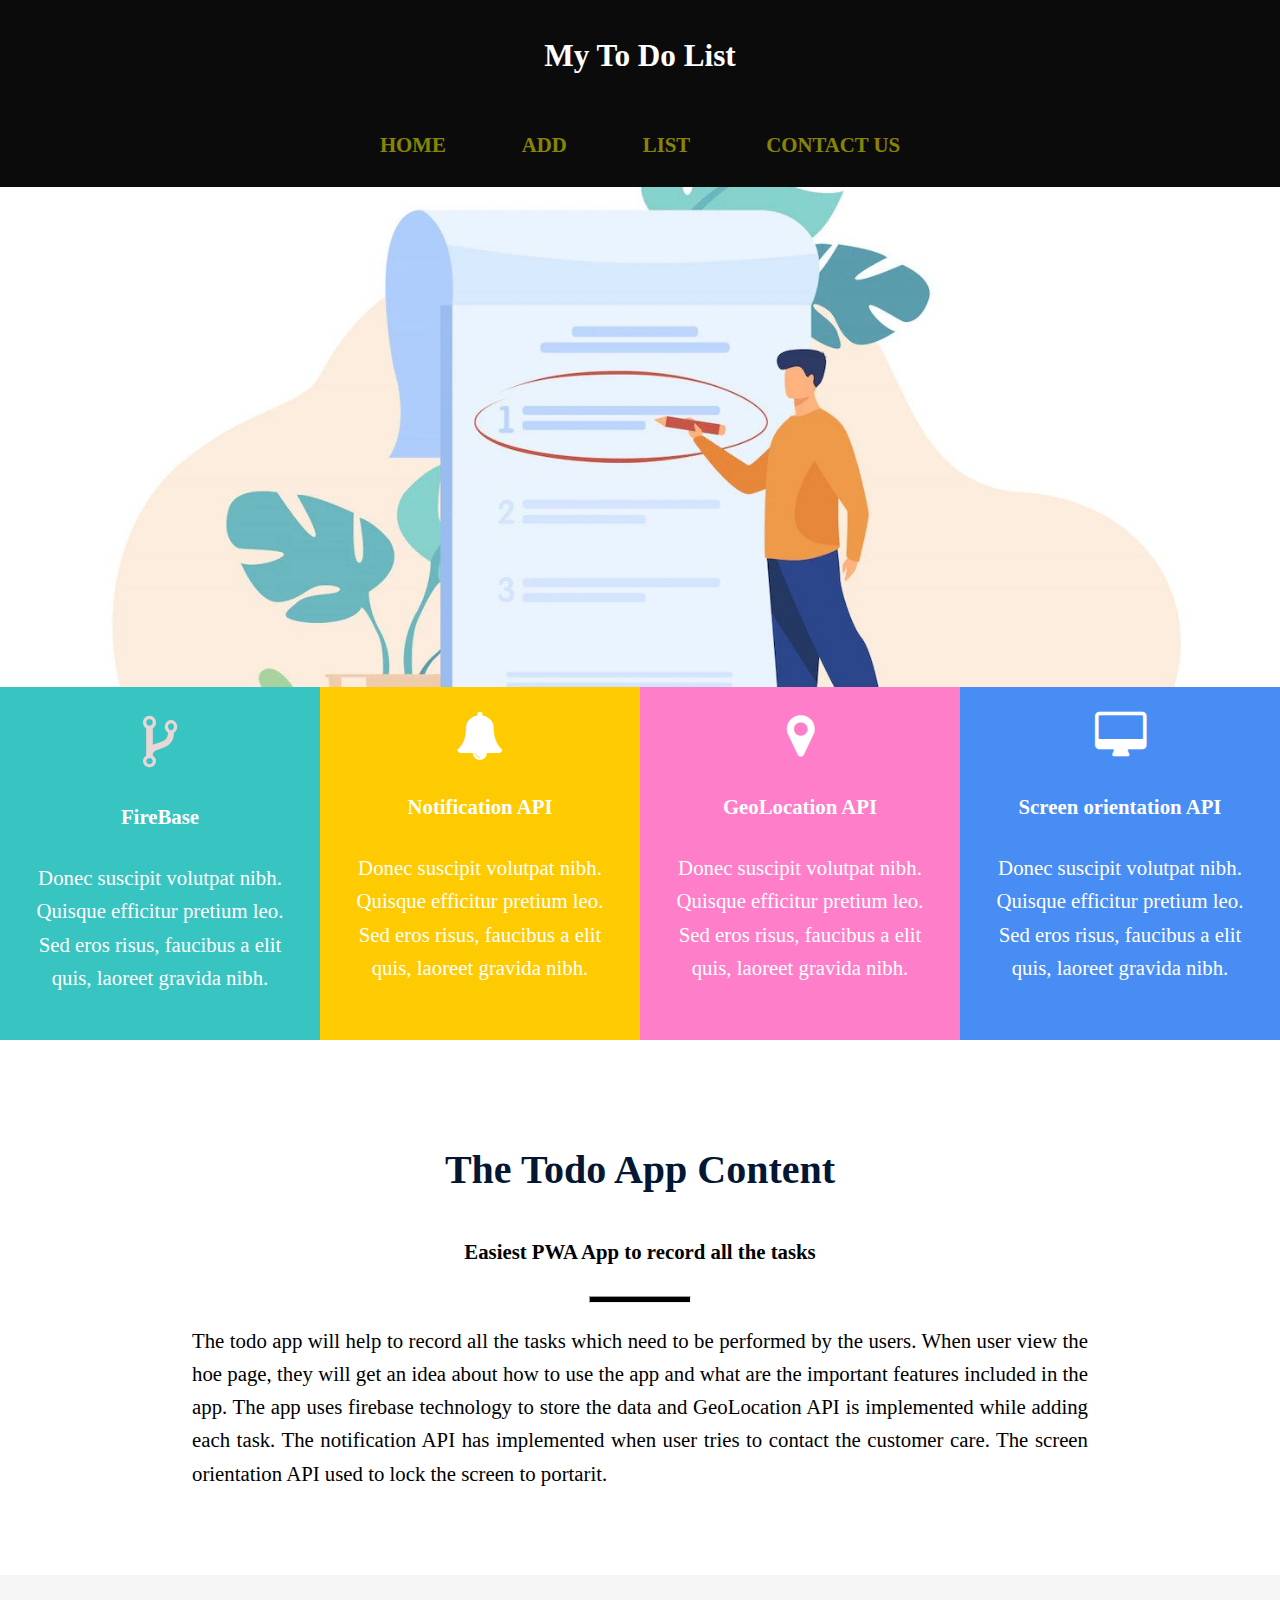
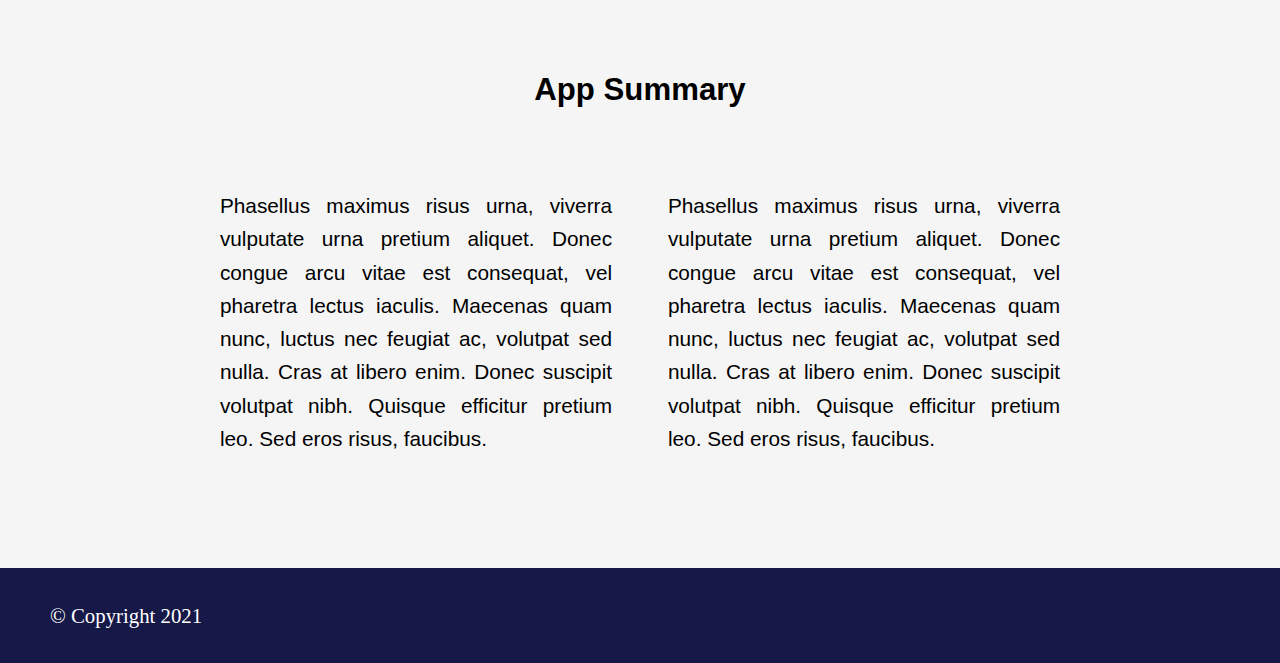
==== index.html @ f9888567 "commit" ====
<!DOCTYPE html>
<html lang="en">
  <head>
    <meta charset="UTF-8" />
    <meta http-equiv="X-UA-Compatible" content="IE=edge" />
    <meta
      name="viewport"
      content="width=device-width, initial-scale=1.0,user-scalable=no"
    />
    <title>Song with featured Artist</title>
    <link rel="manifest" href="manifest.json" />
    <link rel="stylesheet" href="css/style.css" />
    <meta name="apple-mobile-web-app-capable" content="yes" />
    <meta name="apple-mobile-web-app-status-bar-style" content="black" />

    <link rel="apple-touch-icon" sizes="180x180" href="/apple-touch-icon.png">
  <link rel="icon" type="image/png" sizes="32x32" href="/favicon-32x32.png">
  <link rel="icon" type="image/png" sizes="16x16" href="/favicon-16x16.png">
  <link rel="manifest" href="/site.webmanifest">
  <link rel="mask-icon" href="/safari-pinned-tab.svg" color="#5bbad5">
  <meta name="msapplication-TileColor" content="#da532c">
  <meta name="msapplication-TileImage" content="/mstile-144x144.png">
  <meta name="theme-color" content="#ffffff">
  <link rel="stylesheet" href="https://cdnjs.cloudflare.com/ajax/libs/font-awesome/4.7.0/css/font-awesome.min.css">
  </head>
  <body>
    <div id="myDIV" class="header">
      <h2>My To Do List</h2>
      <div class="nav-container">
     
    
        <nav class="top-nav">
          <ul>
            <li><a href="index.html">Home</a></li>
            <li><a href="pages/add/index.html">Add</a></li>
            <li><a href="pages/list/index.html">List</a></li>
            <li><a href="pages/contactus/index.html">Contact Us</a></li>
          </ul>
        </nav>
      </div>
    </div>
    
   
      <header class="hero">
        <article class="banner__description">
       
         
        
        </article>
      </header>
      <main class="main-content">
        <section id="servicesSection">
          <div id="services-container">
            <div class="servicesBlock1">
              <i class="fa fa-code-fork" style="font-size:60px;color:rgb(233, 215, 215);"></i>
              <br />
  
              <h4>FireBase</h4>
              <p>
                Donec suscipit volutpat nibh. Quisque efficitur pretium leo. Sed
                eros risus, faucibus a elit quis, laoreet gravida nibh.
              </p>
            </div>
            <div class="servicesBlock2">
              <i
                class="fa fa-bell"
                style="font-size: 48px; color: white; text-align: center"
              ></i>
              <br />
  
              <h4>Notification API</h4>
              <p>
                Donec suscipit volutpat nibh. Quisque efficitur pretium leo. Sed
                eros risus, faucibus a elit quis, laoreet gravida nibh.
              </p>
            </div>
            <div class="servicesBlock3">
              <i
                class="fa fa-map-marker"
                style="font-size: 48px; color: white; text-align: center"
              ></i>
              <br />
  
              <h4>GeoLocation API</h4>
              <p>
                Donec suscipit volutpat nibh. Quisque efficitur pretium leo. Sed
                eros risus, faucibus a elit quis, laoreet gravida nibh.
              </p>
            </div>
            <div class="servicesBlock4">
              <i
                class="fa fa-desktop"
                style="font-size: 48px; color: white; text-align: center"
              ></i>
              <h4>Screen orientation API</h4>
              <p>
                Donec suscipit volutpat nibh. Quisque efficitur pretium leo. Sed
                eros risus, faucibus a elit quis, laoreet gravida nibh.
              </p>
            </div>
          </div>
        </section>
        <section id="welcomeSection">
          <h2>The Todo App Content 
           </h2>
           <h4> Easiest PWA App to record all the tasks</h4>
          <hr id="HorizontalLine" />
          <p>

The todo app will help to record all the tasks which need to be performed by the users. When user view the hoe page, they will get an idea about how to use the app and what are the important features included in the app. 
The app uses firebase technology to store the data and GeoLocation API is implemented while adding each task. The notification API has implemented when user tries to contact the customer care. The screen orientation API used to lock the screen to portarit.
        
          </p>
        </section>
      
        <section id="enrollSection">
          <h2>App Summary </h2>
          <div id="enroll-container">
            <div class="enrollSectionBlock1">
              <p>
                Phasellus maximus risus urna, viverra vulputate urna pretium
                aliquet. Donec congue arcu vitae est consequat, vel pharetra
                lectus iaculis. Maecenas quam nunc, luctus nec feugiat ac,
                volutpat sed nulla. Cras at libero enim. Donec suscipit volutpat
                nibh. Quisque efficitur pretium leo. Sed eros risus, faucibus.
              </p>
            </div>
            <div class="enrollSectionBlock1">
              <p>
                Phasellus maximus risus urna, viverra vulputate urna pretium
                aliquet. Donec congue arcu vitae est consequat, vel pharetra
                lectus iaculis. Maecenas quam nunc, luctus nec feugiat ac,
                volutpat sed nulla. Cras at libero enim. Donec suscipit volutpat
                nibh. Quisque efficitur pretium leo. Sed eros risus, faucibus.
              </p>
            </div>
          </div>
        </section>
  
      
      </main>
  
      
      <footer>
        <p>&copy; Copyright 2021</p>
        </footer>
    
   
    <script src="js/site.js"></script>
  </body>
</html>
---- css/style.css ----
body {
    margin: 0;
    padding: 0;
    font: 100%/1.6 "roboto", san-serif;
    font-size: 1.3em;
    }
    
    .nav-container {
      display: block;
      flex-direction: row;
     
      align-items: center;
    }
    
    #mainHead {
      font-family: "Pacifico", cursive;
      color: #292b75;
      font-size: 2.5em;
      text-align: center;
    }
    
    .top-nav {
      width: 100%;
      height: 20%;
      
    }
    
    .nav-container ul {
      padding: 0;
    }
    
    .nav-container li {
      list-style: none;
      margin: 20px 0;
      text-align: center;
    }
    
    .nav-container a {
      text-decoration: none;
      text-transform: uppercase;
      color:#ffff00;
      padding: 10px;
      font-weight: bold;
      opacity: 0.5;
      transition: opacity 5s;
    }
    .nav-container a:hover {
      color: white;
    }
  form{
    align-items: flex-start;
    border: 2px solid black;
    margin: 10px 40px;
    padding: 2%
  }
  .header {
    background-color: #0c0b0b;
   padding: 5px;
    color: white;
    text-align: center;
  }
  
  /* Clear floats after the header */
  .header:after {
    content: "";
    display: table;
    clear: both;
  }
  #agreeBtnMessage{
    margin: 2px;
    border-color: #00cc33;
    color: #00cc33;
    margin-left: 40px;
  }
  #agreeBtnMessage p{
   
    color: #00cc33;
    padding: 10px;
    font-weight: bold;
  } 
  .required:after {
    content: " *";
    color: red;
  }
  #disagreeBtnMessage {
    border-color: #c00;
    color: #c00;
    font-weight: bold;
    margin-left: 40px;
  }
  #game-add-failed {
    border-color: #c00;
    color: #c00;
    margin-left: 40px;
  }
  #notificationForm
  {
    align-items: flex-start;
    border: 2px solid black;
    margin: 10px 40px;
    padding: 2%
  }
  [type="submit"] {
    font-family: "Montserrat", Arial, Helvetica, sans-serif;
    width: 10%;
    /* background: #cc6666; */
    background: cornflowerblue;
    border-radius: 5px;
    border: 0;
    cursor: pointer;
    color: white;
    font-size: 15px;
    height: 30px;
    margin-left: 35px;
   align-items:flex-end;
    
  }
  #show
  {
    font-family: "Montserrat", Arial, Helvetica, sans-serif;
    width: 90px;
    /* background: #cc6666; */
    background: cornflowerblue;
    border-radius: 5px;
    border: 0;
    cursor: pointer;
    color: white;
    font-size: 15px;
    height: 30px;
    margin-left: 55px;
   align-items:flex-end;
  }
  /* filter */
  .game-filter {
    display: flex;
    flex-wrap: wrap;
  }
  
  .game-filter label {
    display: block;
    font-size: 15px;
    line-height: 20px;
    width: 100%;
  }
  
  .game-filter select {
    width: 200px;
    font-size: 19px;
    padding: 5px 10px;
    box-sizing: border-box;
  }
  
  .game-filter  button {
    font-size: 19px;
    width: 120px;
    height: 40px;
    margin: 0 0 0 10px;
  }
  
  /* Items */
  .game-item {
    background-color: #fff;
    padding: 15px;
    border: solid 1px #aaa;
    margin-top: 10px;
  }
  
  .game-item span {
    color: #777;
    font-size: 19px;
    font-weight: normal;
    margin-top: 10px;
  }
  
  .game-item h3 {
    color: #008080;
    font-size: 26px;
    margin: 0;
    padding: 0;
  }
  
  .game-item div {
    color: #333;
    font-size: 19px;
    margin: 10px 0;
  }
  
  .game-item div b {
    font-size: 17px;
  }
  
  /* Button */
  .game-item button {
    display: inline-block;
    font-size: 17px;
    width: 160px;
    height: 40px;
    margin: 0 10px 0 0;
  }
  .modal-content {
    background-color: #fefefe;
    margin: 5px auto; /* 15% from the top and centered */
    border: 1px solid #888;
    width: 80%; 
    display: block;/* Could be more or less, depending on screen size */
  }
  
  #notificationHeader{
    text-align: center;
  }
  #pushBtn
  {
    margin-left: 40px;
    height: 40px;
    background-color: cornflowerblue;
    font-size: 16px;
    color: #fff;
    padding: 10px;
  }
  header,
  footer,
  nav,
  main,
  section {
    display: block;
  }
  
  body {
    margin: 0;
    padding: 0;
    font: 100%/1.6 "roboto", san-serif;
    font-size: 1.3em;
  }
  
  
  
  
  
  .nav-container {
    display: flex;
    flex-direction: column;
   
    align-items: center;
  }
  
  #mainHead {
    font-family: "Pacifico", cursive;
    color: #292b75;
    font-size: 2.5em;
  }
  
  .top-nav {
    width: 65%;
  }
  
  .nav-container ul {
    padding: 0;
  }
  
  .nav-container li {
    list-style: none;
    margin: 20px 0;
    text-align: center;
  }
  
  .nav-container a {
    text-decoration: none;
    text-transform: uppercase;
    color: #ffff00;
    padding: 10px;
    font-weight: bold;
    opacity: 0.5;
    transition: opacity 5s;
  }
  .nav-container a:hover {
    color: #38c4c1;
  }
  .hero {
    background: 
      url("../Images/TodoappHome.jpg");
    width: 100%;
    background-size: cover;
    background-position: center;
    height: 500px;
    display: flex;
    align-items: center;
    justify-content: center;
  }
  
  .hero h1 {
    text-transform: uppercase;
    font-size: 1.5em;
    margin: 0;
    color: #292b75;
    align-items: flex-end;
    width: 100%;
    text-shadow: 0 2px 4px #b0c0cf;
    text-align: end;
  }
  .hero h4 {
    margin: 0;
    width: 100%;
    word-wrap: break-word;
    color: white;
    text-align: center;
    font-family: "Anek Odia", sans-serif;
  }
  .button {
    border: none;
    color: white;
    padding: 8px 16px;
    text-align: center;
    text-decoration: none;
    font-size: 16px;
   
    margin-right: 450px;
    transition-duration: 0.4s;
    cursor: pointer;
    width: 150px;
    border-radius: 25px;
    align-items: center;
  }
  
  .button1 {
    background-color: white;
    color: black;
    border: 2px solid #fe7ec9;
  }
  
  .button1:hover {
    background-color: #fe7ec9;
    color: white;
  }
  .hero h2 {
    font-family: "Open Sans", serif;
    margin: 0;
    color: white;
    text-align: center;
    font-weight: 300;
  }
  
  .banner__description {
    display: flex;
    flex-direction: column;
    padding: 2%;
  }
  
  .main-content {
    display: flex;
    flex-direction: column;
    align-items: center;
    justify-content: center;
  }
  
  section {
    padding: 5% 15%;
  }
  
  #welcomeSection {
    background-color: white;
  }
  #welcomeSection hr {
    width: 100px;
    height: 5px;
    background-color: #000;
  }
  
  #welcomeSection h2 {
    
    font-weight: bold;
    font-size: 40px;
    text-align: center;
    color: #031633;
  }
  #welcomeSection p {
    text-align: justify;
  }
  #servicesSection {
    background-color: white;
    padding: 0;
  }
  #services-container {
    padding: 0;
  }
  .servicesBlock1 {
    align-items: center;
    padding: 2%;
    background-color: #38c4c1;
    color: white;
    text-align: center;
  }
  .bottom-container {
    display: flex;
    align-items: center;
    flex-direction: column;
  }
  .servicesBlock2 {
    padding: 2%;
    background-color: #feca02;
    color: white;
    text-align: center;
  }
  
  .servicesBlock3 {
    padding: 2%;
    background-color: #fe7ec9;
    color: white;
    text-align: center;
  }
  .servicesBlock4 {
    padding: 2%;
    background-color: #488df4;
    color: white;
    text-align: center;
  }
  
  #services-container {
    display: flex;
    flex-direction: column;
    justify-content: center;
  }
  #facilitySection {
    background-color: #38c4c1;
    padding: 5%;
  }
  #facility-container {
    display: flex;
    flex-direction: column;
    justify-content: space-between;
    margin-left: 100px;
    margin-right: 100px;
    margin-bottom: 75px;
  }
  .facilitySectionBlock1 {
    color: black;
    background-color: white;
    text-align: center;
    font-family: "Open Sans", sans-serif;
    margin: 0;
    padding: 0;
  }
  #facilitySectionHead {
    font-size: 22px;
    text-align: justify;
    padding: 5%;
    margin-top: 75px;
    margin-bottom: 75px;
    align-items: center;
  }
  #facilitySection h2 {
    color: white;
    font-weight: bold;
    text-align: center;
    margin: 0 auto;
    padding: 5px;
    font-size: 37px;
    align-items: center;
    font-family: "Josefin Sans", sans-serif;
  }
  #facilitySection h3 {
    color: white;
    text-align: center;
    margin: 0 auto;
    padding: 5px;
    align-items: center;
    font-family: "Anek Odia", sans-serif;
  }
  #keyFeatureSection {
    background-color: #feca02;
  }
  #keyFeatureSection h2 {
    color: white;
    text-align: center;
    font-family: "Open Sans", sans-serif;
    margin: 0s;
  }
  #keyFeature-container {
    display: flex;
    flex-direction: column;
    justify-content: space-between;
  }
  .keyFeatureSectionBlock1 {
    color: black;
    background-color: white;
    text-align: center;
    font-family: "Open Sans", sans-serif;
    margin: 10px;
    width: 80%;
    padding: 2%;
    align-items: center;
  }
  .keyFeatureSectionBlock1 p {
    text-align: justify;
    align-items: center;
  }
  
  #enrollSection {
    background-color: whitesmoke;
  }
  #enrollSection h2 {
    color: black;
    text-align: center;
    font-family: "Open Sans", sans-serif;
    margin: 0s;
  }
  #enroll-container {
    display: flex;
    flex-direction: column;
    justify-content: space-between;
  }
  .enrollSectionBlock1 {
    color: black;
    text-align: justify;
    font-family: "Open Sans", sans-serif;
    margin: 10px;
    padding: 2%;
  }
  
  .phonecircle-icon {
    background: #fe7ec9;
    width: 40px;
    height: 40px;
    border-radius: 50%;
    text-align: center;
    line-height: 40px;
    vertical-align: middle;
    padding: 20px;
    color: white;
    align-items: center;
    margin-left: 25px;
  }
  .mailcircle-icon {
    background: #feca02;
    width: 40px;
    margin-left: 80px;
    height: 40px;
    border-radius: 50%;
    text-align: center;
    line-height: 40px;
    vertical-align: middle;
    padding: 20px;
    color: white;
    align-items: center;
    text-align: center;
  }
  .locationcircle-icon {
    background: #38c4c1;
    width: 40px;
    margin-left: 100px;
    height: 40px;
    border-radius: 50%;
    text-align: center;
    line-height: 40px;
    vertical-align: middle;
    padding: 20px;
    color: white;
  }
  .bottom-text h4 {
    text-align: start;
  }
  h4{
      text-align: center;
  }
  #bottom {
    background-color: white;
    display: flex;
    justify-content: space-around;
    align-items: center;
    padding: 2% 10%;
  }
  
  .bottom-text {
    margin-right: 5%;
    padding: 2%;
  }
  
  footer {
    background-color: #161848;
    color: #fff;
    padding: 10px 50px;
  }
  label {
    color: white;
    font-family: "Josefin Sans", sans-serif;
  }
  .required {
    color: red;
  }
  form {
    max-width: 420px;
    margin: 50px auto;
  }
  
  .feedback-input {
    font-family: Helvetica, Arial, sans-serif;
    font-weight: 500;
    font-size: 18px;
    border-radius: 5px;
    line-height: 22px;
    background-color: white;
    border: 2px solid #cc6666;
    transition: all 0.3s;
    padding: 13px;
    margin-bottom: 15px;
    width: 100%;
    box-sizing: border-box;
    outline: 0;
  }
  
  .feedback-input:focus {
    border: 2px solid #cc4949;
  }
  
  textarea {
    height: 150px;
    line-height: 150%;
    resize: vertical;
  }
  
  [type="submit"] {
    font-family: "Montserrat", Arial, Helvetica, sans-serif;
    width: 100%;
    background: #cc6666;
    border-radius: 5px;
    border: 0;
    cursor: pointer;
    color: white;
    font-size: 18px;
    height: 60px;
    transition: all 0.3s;
    margin-top: -4px;
    font-weight: 700;
  }
  [type="submit"]:hover {
    background: #cc4949;
  }
  #form_container {
    padding: 15px 15px;
    margin-top: 15px;
    background: rgba(0, 0, 0, 0.5);
    color: #fff;
  }
  
  .contactUsMainSection {
    background: linear-gradient(rgba(0, 0, 0, 0.5), rgba(0, 0, 0, 0.5)),
      url("../Images/IceCream6.jpg");
    background-position: center;
    background-repeat: no-repeat;
    background-size: cover;
    position: relative;
  }
  .contactUsSection p {
    text-align: center;
    color: white;
    font-family: "Anek Odia", sans-serif;
  }
  .contactUsSection h2 {
    text-align: center;
    color: white;
    font-size: 35px;
    font-family: "Josefin Sans", sans-serif;
  }
  
  @media screen and (min-width: 1000px) {
    .nav-container {
      flex-direction: column;
    }
    .top-nav {
      width: 100%;
      text-align: center;
    }
    .nav-container li {
      display: inline;
      margin: 0 2%;
      border: none;
    }
    .nav-container li:hover {
      border-bottom: 2px solid #292b75;
    }
    .hero {
      justify-content: flex-start;
    }
    .hero h1 {
      text-align: right;
    }
    .hero h1 {
      text-transform: uppercase;
      font-size: 2em;
      margin: 0;
      color: #f6f6f8;
      align-items: right;
      width: 100%;
      text-shadow: 0 2px 4px #b0c0cf;
      text-align: right;
    }
    #services-container {
      flex-direction: row;
    }
    #facility-container {
      flex-direction: row;
    }
    #keyFeature-container {
      flex-direction: row;
    }
    #enroll-container {
      flex-direction: row;
    }
    .servicesBlock {
      width: 30%;
      margin: 0 5%;
    }
    .bottom-text {
      width: 50%;
    }
    .bottom-container {
      flex-direction: row;
    }
    .locationcircle-icon {
      margin-left: 25px;
    }
    .keyFeatureSectionBlock1 {
      width: 300px;
    }
  }
  
  @media screen and (min-width: 1300px) {
    .nav-container {
      flex-direction: row;
      justify-content: space-between;
    }
    .top-nav {
      width: 70%;
    }
  }
  
    @media screen and (min-width: 1000px) {
      .nav-container {
        flex-direction: row;
      }
      .top-nav {
        width: 100%;
        text-align: center;
      }
      .nav-container li {
        display: inline;
        margin: 0 2%;
        border: none;
      }
      .nav-container li:hover {
        border-bottom: 2px solid #292b75;
      }
      
     
    }
    
    @media screen and (min-width: 1300px) {
      .nav-container {
        flex-direction: row;
        justify-content: space-between;
      }
      .top-nav {
        width: 100%;
      }
    }
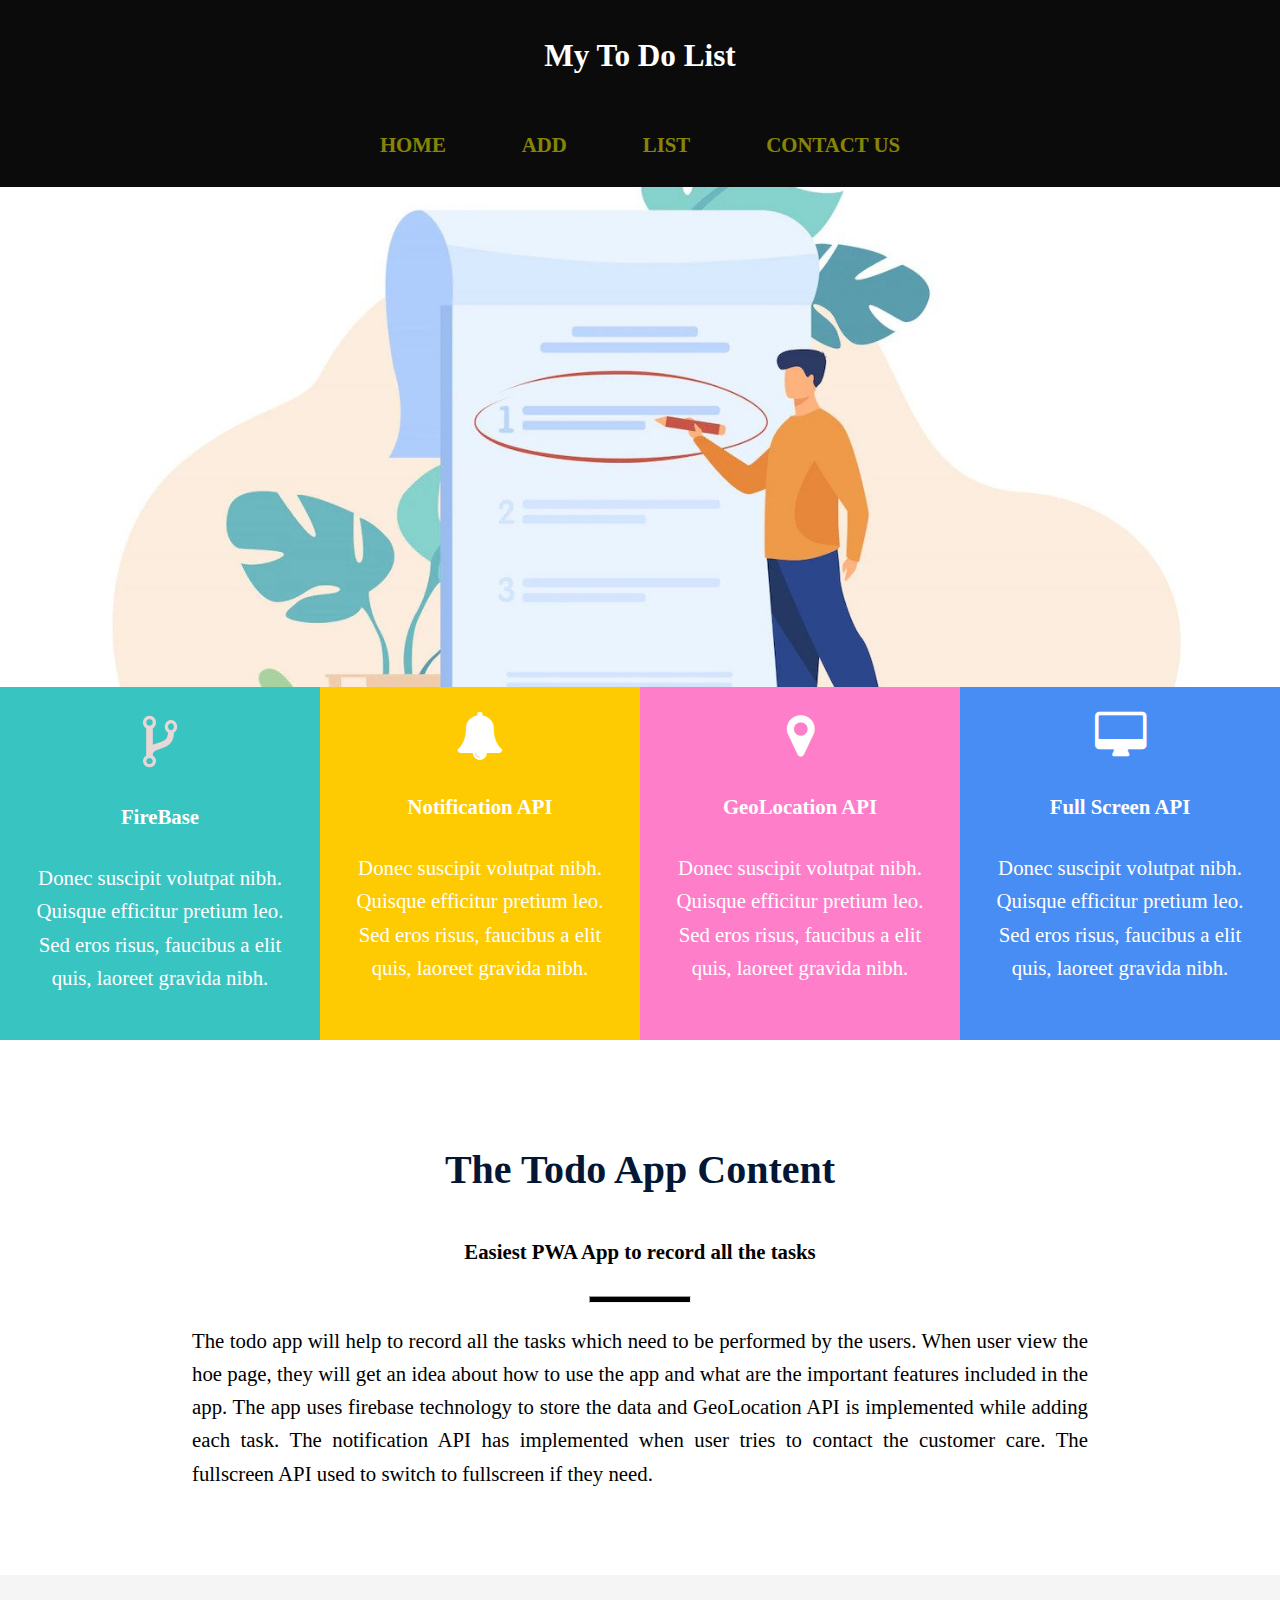
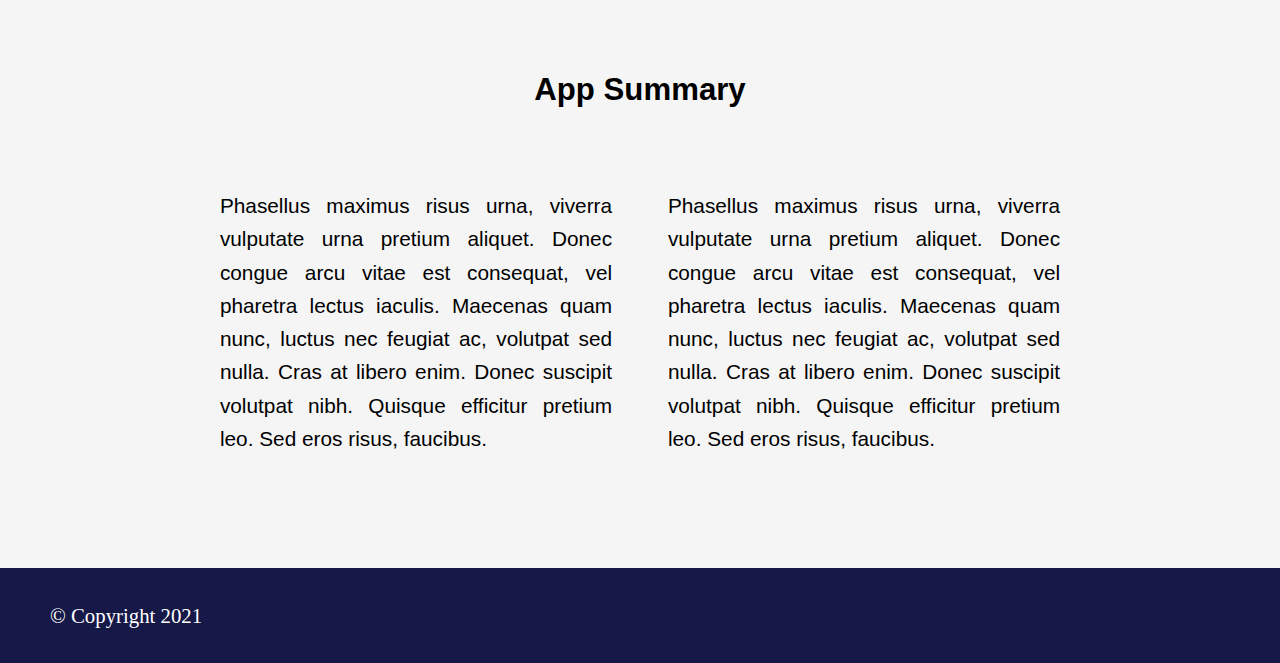
==== commit 5f541da3: "Commit message" ====
--- a/index.html
+++ b/index.html
@@ -7,7 +7,7 @@
       name="viewport"
       content="width=device-width, initial-scale=1.0,user-scalable=no"
     />
-    <title>Song with featured Artist</title>
+    <title>Todo App</title>
     <link rel="manifest" href="manifest.json" />
     <link rel="stylesheet" href="css/style.css" />
     <meta name="apple-mobile-web-app-capable" content="yes" />
@@ -92,7 +92,7 @@
                 class="fa fa-desktop"
                 style="font-size: 48px; color: white; text-align: center"
               ></i>
-              <h4>Screen orientation API</h4>
+              <h4>Full Screen API</h4>
               <p>
                 Donec suscipit volutpat nibh. Quisque efficitur pretium leo. Sed
                 eros risus, faucibus a elit quis, laoreet gravida nibh.
@@ -108,7 +108,7 @@
           <p>
 
 The todo app will help to record all the tasks which need to be performed by the users. When user view the hoe page, they will get an idea about how to use the app and what are the important features included in the app. 
-The app uses firebase technology to store the data and GeoLocation API is implemented while adding each task. The notification API has implemented when user tries to contact the customer care. The screen orientation API used to lock the screen to portarit.
+The app uses firebase technology to store the data and GeoLocation API is implemented while adding each task. The notification API has implemented when user tries to contact the customer care. The fullscreen  API used to switch to fullscreen if they need.
         
           </p>
         </section>
